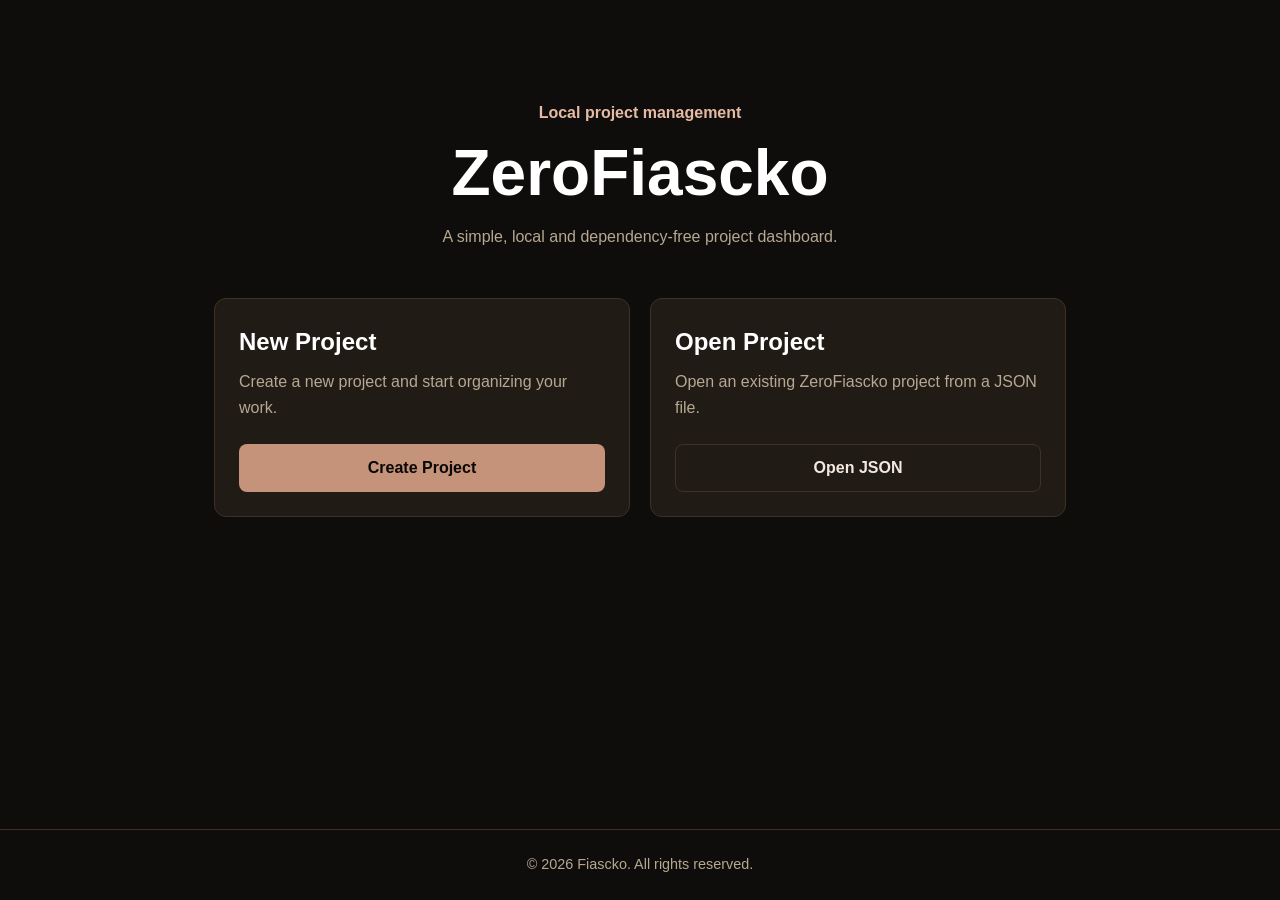
==== dashboard.html @ bf6b55f4 "feat: add filters and search for cards." ====
<!DOCTYPE html>
<html lang="en">
<head>
    <meta charset="UTF-8">
    <title>ZeroFiascko</title>
    <link rel="stylesheet" href="css/style.css">
</head>
<body>
    <main class="dashboard-page">
        <header class="dashboard-header">
            <div>
                <span class="dashboard-tagline">ZeroFiascko</span>
                <h1 id="projectTitle"></h1>
            </div>
            <div class="dashboard-actions">
                <button id="closeButton" class="btn btn-secondary" type="button">Close</button>
                <button id="saveProjectButton" class="btn btn-primary" type="button">Save Project</button>
            </div>
        </header>
        <section id="dashboard" class="dashboard">
            <details class="dashboard-section">
                <summary class="dashboard-section-header">
                    <span>Project Info</span>
                </summary>
                <div class="dashboard-section-content">
                    <div id="projectInfo" class="project-info">
                        <div class="project-info-main">
                            <div class="project-info-item">
                                <span class="project-info-label">Project Name</span>
                                <strong id="projectInfoTitleDisplay" class="project-info-value"></strong>
                            </div>
                            <div class="project-info-item">
                                <span class="project-info-label">Description</span>
                                <p id="projectInfoDescriptionDisplay" class="project-info-description"></p>
                            </div>
                        </div>
                        <div class="project-info-dates">
                            <div class="project-info-date">
                                <span>Created</span>
                                <strong id="projectCreatedAt"></strong>
                            </div>
                            <div class="project-info-date">
                                <span>Last Updated</span>
                                <strong id="projectUpdatedAt"></strong>
                            </div>
                        </div>
                        <div class="project-info-actions">
                            <button id="editProjectInfoButton" class="btn btn-primary" type="button">Edit Project Info</button>
                            <button id="manageTagsButton" class="btn btn-secondary" type="button">Manage Tags</button>
                        </div>
                    </div>
                </div>
            </details>
            <details class="dashboard-section">
                <summary class="dashboard-section-header">
                    <span>Board</span>
                </summary>
                <div class="dashboard-section-content">
                    <div class="card-filters">
                        <div class="card-filters-controls">
                            <input
                                id="boardSearch"
                                type="search"
                                placeholder="Search cards..."
                                aria-label="Search board cards by title"
                            >
                            <select id="boardTypeFilter" aria-label="Filter board by card type">
                                <option value="">All Types</option>
                                <option value="STORY">Story</option>
                                <option value="BUG">Bug</option>
                            </select>
                            <select id="boardTagFilter" aria-label="Filter board by tag">
                                <option value="">All Tags</option>
                            </select>
                            <button id="boardClearFilters" class="btn btn-secondary" type="button">Clear Filters</button>
                        </div>
                        <span id="boardFilterCount" class="card-filters-count" aria-live="polite"></span>
                    </div>
                    <div id="board" class="board"></div>
                </div>
            </details>
            <details class="dashboard-section">
                <summary class="dashboard-section-header">
                    <span>Statistics</span>
                </summary>
                <div class="dashboard-section-content">
                    <div id="statistics" class="statistics"></div>
                </div>
            </details>
            <details class="dashboard-section">
                <summary class="dashboard-section-header">
                    <span>Notes</span>
                </summary>
                <div class="dashboard-section-content">
                    <div id="notes" class="notes">
                        <div class="notes-content">
                            <p id="notesDisplay" class="notes-text"></p>
                        </div>
                        <div class="notes-actions">
                            <button id="editNotesButton" class="btn btn-primary" type="button">Edit Notes</button>
                        </div>
                    </div>
                </div>
            </details>
            <details class="dashboard-section">
                <summary class="dashboard-section-header">
                    <span>Archive</span>
                </summary>
                <div class="dashboard-section-content">
                    <div class="card-filters">
                        <div class="card-filters-controls">
                            <input
                                id="archiveSearch"
                                type="search"
                                placeholder="Search archived cards..."
                                aria-label="Search archived cards by title"
                            >
                            <select id="archiveTypeFilter" aria-label="Filter archive by card type">
                                <option value="">All Types</option>
                                <option value="STORY">Story</option>
                                <option value="BUG">Bug</option>
                            </select>
                            <select id="archiveTagFilter" aria-label="Filter archive by tag">
                                <option value="">All Tags</option>
                            </select>
                            <button id="archiveClearFilters" class="btn btn-secondary" type="button">Clear Filters</button>
                        </div>
                        <span id="archiveFilterCount" class="card-filters-count" aria-live="polite"></span>
                    </div>
                    <div id="archive" class="archive"></div>
                </div>
            </details>
        </section>
    </main>
    <footer class="site-footer">
        <p>
            © <span id="currentYear"></span> Fiascko.
            All rights reserved.
        </p>
    </footer>
    <button id="backToTop" class="back-to-top" type="button" aria-label="Back to top">↑</button>
    <dialog id="projectInfoDialog" class="dialog">
        <form id="projectInfoForm" class="dialog-content">
            <h2>Edit Project Info</h2>
            <label for="projectInfoTitle">Project Name</label>
            <input id="projectInfoTitle" type="text" maxlength="255" required>
            <label for="projectInfoDescription">Description</label>
            <textarea id="projectInfoDescription" maxlength="5000"></textarea>
            <div class="dialog-actions">
                <button id="cancelProjectInfoButton" class="btn btn-secondary" type="button">Cancel</button>
                <button class="btn btn-primary" type="submit">Save</button>
            </div>
        </form>
    </dialog>
    <dialog id="tagsDialog" class="dialog">
        <div class="dialog-content">
            <h2>Manage Tags</h2>
            <form id="tagForm">
                <label for="tagName">Tag Name</label>
                <input id="tagName" type="text" maxlength="50" required>
                <div class="dialog-actions">
                    <button id="cancelTagEditButton" class="btn btn-secondary" type="button" hidden>Cancel Edit</button>
                    <button id="saveTagButton" class="btn btn-primary" type="submit">Add Tag</button>
                </div>
            </form>
            <div id="tagsList" class="tags-list"></div>
            <div class="dialog-actions">
                <button id="closeTagsButton" class="btn btn-secondary" type="button">Close</button>
            </div>
        </div>
    </dialog>
    <dialog id="notesDialog" class="dialog">
        <form id="notesForm" class="dialog-content">
            <h2>Edit Notes</h2>
            <label for="notesTextarea">Notes</label>
            <textarea id="notesTextarea" maxlength="10000"></textarea>
            <div class="dialog-actions">
                <button id="cancelNotesButton" class="btn btn-secondary" type="button">Cancel</button>
                <button class="btn btn-primary" type="submit">Save</button>
            </div>
        </form>
    </dialog>
    <dialog id="cardDialog" class="dialog">
        <form id="cardForm" class="dialog-content">
            <h2 id="cardDialogTitle">New Card</h2>
            <label for="cardTitle">Title</label>
            <input id="cardTitle" type="text" maxlength="255" required>
            <label for="cardType">Type</label>
            <select id="cardType">
                <option value="STORY">Story</option>
                <option value="BUG">Bug</option>
            </select>
            <label for="cardDescription">Description</label>
            <textarea id="cardDescription" rows="6" maxlength="5000"></textarea>
            <div id="cardTagsSection" class="card-tags-section" hidden>
                <label>Tags</label>
                <div id="cardTagsList" class="card-tags-list"></div>
            </div>
            <div class="dialog-actions">
                <button id="deleteCardButton" class="btn btn-danger" type="button" hidden>Delete</button>
                <button id="archiveCardButton" class="btn btn-secondary" type="button" hidden>Archive</button>
                <button id="cancelCardButton" class="btn btn-secondary" type="button">Cancel</button>
                <button class="btn btn-primary" type="submit">Save</button>
            </div>
        </form>
    </dialog>
    <dialog id="alertDialog" class="dialog">
        <div class="dialog-content">
            <h2 id="alertDialogTitle"></h2>
            <p id="alertDialogMessage"></p>
            <div class="dialog-actions">
                <button id="alertDialogOkButton" class="btn btn-primary" type="button">OK</button>
            </div>
        </div>
    </dialog>
    <script src="js/core/constants.js"></script>
    <script src="js/core/validations.js"></script>
    <script src="js/core/utils.js"></script>
    <script src="js/core/project.js"></script>
    <script src="js/features/statistics.js"></script>
    <script src="js/features/project-info.js"></script>
    <script src="js/features/notes.js"></script>
    <script src="js/features/archive.js"></script>
    <script src="js/core/dialogs.js"></script>
    <script src="js/features/tags.js"></script>
    <script src="js/features/filters.js"></script>
    <script src="js/dashboard.js"></script>
</body>
</html>
---- css/style.css ----
:root {
    --color-bg: #0F0D0B;
    --color-bg-soft: #181410;
    --color-bg-card: #211B16;
    --color-border: #3E3026;
    --color-text: #F2E8DF;
    --color-text-muted: #B6A892;
    --color-accent: #C59379;
    --color-accent-hover: #E6BBA4;
    --color-accent-soft: #2F2119;
    --color-black: #0A0704;
    --color-white: #FFFFFF;
    --color-bug-bg: #2A1717;
    --color-bug-border: #7A3E3E;
    --color-bug-hover: #B85C5C;
    --color-bug-shadow: #B85C5C33;
    --color-bug-text-muted: #C98A8A;
    --max-width: 900px;
    --dashboard-min-width: 1400px;
    --border-radius: 12px;
    --transition: 0.2s ease;
}

* {
    box-sizing: border-box;
    margin: 0;
    padding: 0;
}

body {
    min-width: 900px;
    min-height: 100vh;
    display: flex;
    flex-direction: column;
    font-family: Arial, Helvetica, sans-serif;
    background: var(--color-bg);
    color: var(--color-text);
    line-height: 1.6;
}

button,
input {
    font: inherit;
}

.home,
.dashboard-page {
    flex: 1;
}

.home {
    width: 100%;
    max-width: var(--max-width);
    margin: 0 auto;
    padding: 100px 24px;
}

.hero {
    margin-bottom: 48px;
    text-align: center;
}

.hero-tagline {
    display: inline-block;
    margin-bottom: 12px;
    color: var(--color-accent-hover);
    font-weight: 600;
}

.hero h1 {
    margin-bottom: 16px;
    color: var(--color-white);
    font-size: 4rem;
    line-height: 1.1;
}

.hero-description {
    color: var(--color-text-muted);
}

.project-actions {
    display: grid;
    grid-template-columns: repeat(2, minmax(0, 1fr));
    gap: 20px;
}

.action-card {
    display: flex;
    flex-direction: column;
    padding: 24px;
    background: var(--color-bg-card);
    border: 1px solid var(--color-border);
    border-radius: var(--border-radius);
    transition:
        transform var(--transition),
        border-color var(--transition),
        box-shadow var(--transition);
}

.action-card:hover {
    transform: translateY(-4px);
    border-color: var(--color-accent);
    box-shadow: 0 0 24px var(--color-accent-soft);
}

.action-card h2 {
    margin-bottom: 8px;
    color: var(--color-white);
}

.action-card p {
    flex: 1;
    margin-bottom: 24px;
    color: var(--color-text-muted);
}

.btn {
    display: inline-flex;
    align-items: center;
    justify-content: center;
    border: 1px solid transparent;
    border-radius: 8px;
    padding: 10px 16px;
    cursor: pointer;
    font-weight: 700;
    transition:
        background var(--transition),
        border-color var(--transition),
        color var(--transition),
        transform var(--transition);
}

.btn:hover {
    transform: translateY(-1px);
}

.btn-primary {
    background: var(--color-accent);
    color: var(--color-black);
}

.btn-primary:hover {
    background: var(--color-accent-hover);
}

.btn-secondary {
    background: transparent;
    border-color: var(--color-border);
    color: var(--color-text);
}

.btn-secondary:hover {
    background: var(--color-accent-soft);
    border-color: var(--color-accent);
    color: var(--color-white);
}

.error-message {
    margin-top: 24px;
    padding: 12px 16px;
    background: var(--color-bg-card);
    border: 1px solid var(--color-accent);
    border-radius: 8px;
    color: var(--color-accent-hover);
    text-align: center;
}

.dialog {
    width: calc(100% - 32px);
    max-width: 650px;
    margin: auto;
    padding: 0;
    background: var(--color-bg-card);
    border: 1px solid var(--color-border);
    border-radius: var(--border-radius);
    color: var(--color-text);
}

.dialog::backdrop {
    background: rgba(0, 0, 0, 0.7);
}

.dialog-content {
    display: flex;
    flex-direction: column;
    gap: 16px;
    padding: 24px;
}

.dialog-content h2 {
    color: var(--color-white);
}

.dialog-content label {
    color: var(--color-text-muted);
    font-weight: 600;
}

.dialog-content input,
.dialog-content select {
    width: 100%;
    padding: 10px 12px;
    background: var(--color-bg-soft);
    border: 1px solid var(--color-border);
    border-radius: 8px;
    color: var(--color-text);
    font: inherit;
}

.dialog-content input:focus,
.dialog-content select:focus {
    outline: none;
    border-color: var(--color-accent);
    box-shadow: 0 0 0 2px var(--color-accent-soft);
}

.dialog-actions {
    display: flex;
    justify-content: flex-end;
    gap: 12px;
    margin-top: 8px;
}

.dashboard-page {
    width: 100%;
    min-width: var(--dashboard-min-width);
    flex: 1;
    padding: 32px;
}

.dashboard-header {
    display: flex;
    align-items: center;
    justify-content: space-between;
    gap: 32px;
    margin-bottom: 32px;
}

.dashboard-tagline {
    display: block;
    margin-bottom: 4px;
    color: var(--color-accent-hover);
    font-weight: 600;
}

.dashboard-header h1 {
    color: var(--color-white);
    font-size: 2rem;
    line-height: 1.2;
}

.dashboard-actions {
    display: flex;
    align-items: center;
    gap: 12px;
}

.dashboard {
    display: flex;
    flex-direction: column;
    gap: 20px;
}

.dashboard-section {
    background: var(--color-bg-card);
    border: 1px solid var(--color-border);
    border-radius: var(--border-radius);
    overflow: hidden;
}

.dashboard-section[open] {
    border-color: var(--color-accent);
}

.dashboard-section-header {
    padding: 18px 20px;
    color: var(--color-white);
    cursor: pointer;
    font-size: 1.1rem;
    font-weight: 700;
    user-select: none;
}

.dashboard-section-header:hover {
    background: var(--color-accent-soft);
}

.dashboard-section-content {
    padding: 20px;
    border-top: 1px solid var(--color-border);
}

.board {
    display: grid;
    grid-template-columns: repeat(5, minmax(240px, 1fr));
    gap: 16px;
    align-items: stretch;
}

.board-lane {
    display: flex;
    flex-direction: column;
    min-height: calc(100vh - 260px);
    padding: 16px;
    background: var(--color-bg-soft);
    border: 1px solid var(--color-border);
    border-radius: var(--border-radius);
}

.lane-header {
    display: flex;
    align-items: center;
    justify-content: space-between;
    margin-bottom: 16px;
    padding-bottom: 12px;
    border-bottom: 1px solid var(--color-border);
}

.lane-header h2 {
    color: var(--color-white);
    font-size: 1rem;
}

.lane-count {
    display: inline-flex;
    align-items: center;
    justify-content: center;
    min-width: 26px;
    height: 26px;
    padding: 0 8px;
    background: var(--color-accent-soft);
    border-radius: 999px;
    color: var(--color-accent-hover);
    font-size: 0.8rem;
    font-weight: 700;
}

.card-list {
    display: flex;
    flex-direction: column;
    gap: 12px;
}

.board-card {
    padding: 16px;
    background: var(--color-bg-card);
    border: 1px solid var(--color-border);
    border-radius: 8px;

    transition:
        transform var(--transition),
        border-color var(--transition),
        box-shadow var(--transition);
}

.board-card:hover {
    transform: translateY(-2px);
    border-color: var(--color-accent);
    box-shadow: 0 0 16px var(--color-accent-soft);
}

.board-card h3 {
    margin-bottom: 6px;
    color: var(--color-white);
    font-size: 0.95rem;
}

.board-card p {
    color: var(--color-text-muted);
    font-size: 0.85rem;
    line-height: 1.5;
}

.card-actions {
    display: grid;
    grid-template-columns: 1fr 1fr;
    gap: 8px;
    margin-top: 12px;
}

.card-move-back {
    grid-column: 1;
    justify-self: start;
}

.card-move-next {
    grid-column: 2;
    justify-self: end;
}

.card-move-button {
    width: 36px;
    height: 32px;
    display: inline-flex;
    align-items: center;
    justify-content: center;
    background: transparent;
    border: 1px solid var(--color-border);
    border-radius: 6px;
    color: var(--color-text-muted);
    cursor: pointer;
    font-size: 1rem;
    font-weight: 700;
    transition:
        background var(--transition),
        border-color var(--transition),
        color var(--transition);
}

.card-move-button:hover {
    background: var(--color-accent-soft);
    border-color: var(--color-accent);
    color: var(--color-accent-hover);
}

.btn:disabled {
    opacity: 0.35;
    cursor: not-allowed;
    transform: none;
}

.btn:disabled:hover {
    transform: none;
}

.dialog-content textarea {
    width: 100%;
    min-height: 250px;
    padding: 10px 12px;
    background: var(--color-bg-soft);
    border: 1px solid var(--color-border);
    border-radius: 8px;
    color: var(--color-text);
    font: inherit;
    resize: none;
    scrollbar-width: thin;
    scrollbar-color: var(--color-accent) var(--color-bg-soft);
}

.dialog-content textarea:focus {
    outline: none;
    border-color: var(--color-accent);
    box-shadow:
        0 0 0 2px var(--color-accent-soft);
}

.dialog-content textarea::-webkit-scrollbar {
    width: 10px;
}

.dialog-content textarea::-webkit-scrollbar-track {
    background: var(--color-bg-soft);
    border-radius: 8px;
}

.dialog-content textarea::-webkit-scrollbar-thumb {
    background: var(--color-accent);
    border-radius: 8px;
    border: 2px solid var(--color-bg-soft);
}

.dialog-content textarea::-webkit-scrollbar-thumb:hover {
    background: var(--color-accent-hover);
}

.add-card-button {
    width: 100%;
    margin-top: 12px;
    padding: 8px;
    background: transparent;
    border: 1px dashed var(--color-border);
    border-radius: 8px;
    color: var(--color-text-muted);
    cursor: pointer;
    font-size: 1.2rem;
    font-weight: 700;
    transition:
        background var(--transition),
        border-color var(--transition),
        color var(--transition);
}

.add-card-button:hover {
    background: var(--color-accent-soft);
    border-color: var(--color-accent);
    color: var(--color-accent-hover);
}

.board-card {
    min-width: 0;
}

.board-card h3 {
    margin: 0;
    color: var(--color-white);
    font-size: 0.95rem;
    line-height: 1.4;
    cursor: pointer;
    white-space: normal;
    overflow-wrap: anywhere;
    word-break: break-word;
}

.board-card h3:hover {
    color: var(--color-accent-hover);
}

.btn-danger {
    margin-right: auto;
    background: transparent;
    border-color: var(--color-border);
    color: var(--color-text-muted);
}

.btn-danger:hover {
    border-color: var(--color-accent);
    color: var(--color-white);
}

[hidden] {
    display: none !important;
}

.statistics {
    display: flex;
    flex-direction: column;
    gap: 24px;
}

.statistics-summary {
    display: grid;
    grid-template-columns: repeat(7, minmax(0, 1fr));
    gap: 16px;
}

.statistic-card {
    display: flex;
    flex-direction: column;
    gap: 4px;
    padding: 20px;
    background: var(--color-bg-soft);
    border: 1px solid var(--color-border);
    border-radius: var(--border-radius);
}

.statistic-value {
    color: var(--color-accent-hover);
    font-size: 2rem;
    line-height: 1.1;
}

.statistic-label {
    color: var(--color-text-muted);
    font-size: 0.9rem;
    font-weight: 600;
}

.statistics-progress {
    padding: 20px;
    background: var(--color-bg-soft);
    border: 1px solid var(--color-border);
    border-radius: var(--border-radius);
}

.statistics-progress-header {
    display: flex;
    align-items: center;
    justify-content: space-between;
    margin-bottom: 12px;
}

.statistics-progress-header span {
    color: var(--color-white);
    font-weight: 700;
}

.statistics-progress-header strong {
    color: var(--color-accent-hover);
}

.progress-bar {
    width: 100%;
    height: 14px;
    overflow: hidden;
    background: var(--color-bg-card);
    border: 1px solid var(--color-border);
    border-radius: 999px;
}

.progress-bar-fill {
    height: 100%;
    background: var(--color-accent);
    border-radius: 999px;
    transition: width var(--transition);
}

.statistics-lanes {
    padding: 20px;
    background: var(--color-bg-soft);
    border: 1px solid var(--color-border);
    border-radius: var(--border-radius);
}

.statistics-lanes h3 {
    margin-bottom: 16px;
    color: var(--color-white);
    font-size: 1rem;
}

.statistics-lane-list {
    display: grid;
    grid-template-columns: repeat(5, minmax(0, 1fr));
    gap: 12px;
}

.statistics-lane {
    display: flex;
    align-items: center;
    justify-content: space-between;
    padding: 14px 16px;
    background: var(--color-bg-card);
    border: 1px solid var(--color-border);
    border-radius: 8px;
}

.statistics-lane span {
    color: var(--color-text-muted);
    font-size: 0.9rem;
}

.statistics-lane strong {
    color: var(--color-accent-hover);
    font-size: 1rem;
}

.site-footer {
    flex-shrink: 0;
    padding: 24px 16px;
    border-top: 1px solid var(--color-border);
    background: var(--color-bg);
    color: var(--color-text-muted);
    text-align: center;
}

.site-footer p {
    margin: 0;
    font-size: 0.9rem;
    line-height: 1.5;
}

.back-to-top {
    position: fixed;
    right: 16px;
    bottom: 16px;
    z-index: 90;
    width: 44px;
    height: 44px;
    display: inline-flex;
    align-items: center;
    justify-content: center;
    border: 1px solid var(--color-border);
    border-radius: 50%;
    background: var(--color-bg-card);
    color: var(--color-text);
    cursor: pointer;
    font-size: 1.2rem;
    font-weight: 700;
    opacity: 0;
    pointer-events: none;
    transform: translateY(8px);
    transition:
        opacity var(--transition),
        transform var(--transition),
        border-color var(--transition),
        background var(--transition),
        color var(--transition);
}

.back-to-top.visible {
    opacity: 1;
    pointer-events: auto;
    transform: translateY(0);
}

.back-to-top:hover {
    border-color: var(--color-accent);
    background: var(--color-accent-soft);
    color: var(--color-white);
}

.back-to-top:focus-visible {
    outline: 2px solid var(--color-accent);
    outline-offset: 3px;
}

.project-info {
    display: flex;
    flex-direction: column;
    gap: 20px;
}

.project-info-main {
    display: grid;
    grid-template-columns: 1fr 2fr;
    gap: 16px;
}

.project-info-item {
    padding: 20px;
    background: var(--color-bg-soft);
    border: 1px solid var(--color-border);
    border-radius: var(--border-radius);
}

.project-info-label {
    display: block;
    margin-bottom: 8px;
    color: var(--color-text-muted);
    font-size: 0.85rem;
    font-weight: 600;
}

.project-info-value {
    display: block;
    color: var(--color-white);
    font-size: 1.2rem;
    overflow-wrap: anywhere;
}

.project-info-description {
    color: var(--color-text);
    white-space: pre-wrap;
    overflow-wrap: anywhere;
    line-height: 1.6;
}

.project-info-dates {
    display: grid;
    grid-template-columns: repeat(2, 1fr);
    gap: 16px;
}

.project-info-date {
    display: flex;
    flex-direction: column;
    gap: 4px;
    padding: 16px 20px;
    background: var(--color-bg-soft);
    border: 1px solid var(--color-border);
    border-radius: var(--border-radius);
}

.project-info-date span {
    color: var(--color-text-muted);
    font-size: 0.85rem;
    font-weight: 600;
}

.project-info-date strong {
    color: var(--color-accent-hover);
    font-size: 0.95rem;
}

.project-info-actions {
    display: flex;
    justify-content: flex-end;
}

.notes {
    display: flex;
    flex-direction: column;
    gap: 20px;
}

.notes-content {
    min-height: 140px;
    padding: 20px;
    background: var(--color-bg-soft);
    border: 1px solid var(--color-border);
    border-radius: var(--border-radius);
}

.notes-text {
    margin: 0;
    color: var(--color-text);
    line-height: 1.7;
    white-space: pre-wrap;
    overflow-wrap: anywhere;
}

.notes-text:empty::before {
    content: "No notes yet.";
    color: var(--color-text-muted);
}

.notes-actions {
    display: flex;
    justify-content: flex-end;
}

.archive {
    width: 100%;
}

.archive-grid {
    display: grid;
    grid-template-columns:
        repeat(4, minmax(220px, 1fr));
    gap: 16px;
}

.archive-card {
    display: flex;
    flex-direction: column;
    gap: 12px;
    min-width: 0;
    padding: 16px;
    background: var(--color-bg-soft);
    border: 1px solid var(--color-border);
    border-radius: var(--border-radius);
    transition:
        transform var(--transition),
        border-color var(--transition),
        box-shadow var(--transition);
}

.archive-card:hover {
    transform: translateY(-2px);
    border-color: var(--color-accent);
    box-shadow:
        0 0 16px var(--color-accent-soft);
}

.archive-card h3 {
    color: var(--color-white);
    font-size: 0.95rem;
    line-height: 1.4;
    overflow-wrap: anywhere;
}

.archive-card-lane {
    color: var(--color-text-muted);
    font-size: 0.85rem;
}

.archive-card-actions {
    display: flex;
    align-items: center;
    gap: 8px;
    margin-top: auto;
}

.archive-card-actions .btn-danger {
    margin-right: auto;
}

.archive-empty {
    padding: 20px;
    background: var(--color-bg-soft);
    border: 1px solid var(--color-border);
    border-radius: var(--border-radius);
    color: var(--color-text-muted);
    text-align: center;
}

.board-card-bug {
    background: var(--color-bug-bg);
    border-color: var(--color-bug-border);
}

.board-card-bug:hover {
    background: var(--color-bug-bg);
    border-color: var(--color-bug-hover);
    box-shadow: 0 0 16px var(--color-bug-shadow);
}

.board-card-bug h3 {
    color: var(--color-white);
}

.board-card-bug h3:hover {
    color: var(--color-bug-hover);
}

.board-card-bug .card-move-button {
    border-color: var(--color-bug-border);
    color: var(--color-bug-text-muted);
}

.board-card-bug .card-move-button:hover {
    background: var(--color-bug-bg);
    border-color: var(--color-bug-hover);
    color: var(--color-bug-hover);
}

.dialog-bug {
    border-color: var(--color-bug-border);
}

.dialog-bug .dialog-content {
    background: var(--color-bug-bg);
}

.dialog-bug .dialog-content h2 {
    color: var(--color-white);
}

.dialog-bug .dialog-content label {
    color: var(--color-bug-hover);
}

.dialog-bug input,
.dialog-bug select,
.dialog-bug textarea {
    border-color: var(--color-bug-border);
}

.dialog-bug input:focus,
.dialog-bug select:focus,
.dialog-bug textarea:focus {
    border-color: var(--color-bug-hover);
    box-shadow: 0 0 0 2px var(--color-bug-shadow);
}

.dialog-bug .btn-primary {
    background: var(--color-bug-hover);
    color: var(--color-black);
}

.dialog-bug .btn-primary:hover {
    background: var(--color-bug-text-muted);
    color: var(--color-black);
}

.dialog-bug .btn-secondary {
    border-color: var(--color-bug-border);
}

.dialog-bug .btn-secondary:hover {
    background: var(--color-bug-bg);
    border-color: var(--color-bug-hover);
    color: var(--color-white);
}

.dialog-bug .btn-danger {
    border-color: var(--color-bug-border);
    color: var(--color-bug-text-muted);
}

.dialog-bug .btn-danger:hover {
    background: var(--color-bug-bg);
    border-color: var(--color-bug-hover);
    color: var(--color-white);
}

.archive-card-bug {
    background: var(--color-bug-bg);
    border-color: var(--color-bug-border);
}

.archive-card-bug:hover {
    background: var(--color-bug-bg);
    border-color: var(--color-bug-hover);
    box-shadow: 0 0 16px var(--color-bug-shadow);
}

.archive-card-bug h3 {
    color: var(--color-white);
}

.archive-card-bug .archive-card-lane {
    color: var(--color-bug-text-muted);
}

.archive-card-bug .btn-secondary {
    background: var(--color-bug-bg);
    border-color: var(--color-bug-border);
    color: var(--color-white);
}

.archive-card-bug .btn-secondary:hover {
    background: var(--color-bug-hover);
    border-color: var(--color-bug-text-muted);
    color: var(--color-white);
}

.archive-card-bug .btn-danger {
    border-color: var(--color-bug-border);
    color: var(--color-bug-text-muted);
}

.archive-card-bug .btn-danger:hover {
    background: var(--color-bug-bg);
    border-color: var(--color-bug-hover);
    color: var(--color-white);
}

.project-info-actions {
    gap: 12px;
}

.tags-list {
    display: flex;
    flex-direction: column;
    gap: 10px;
    max-height: 350px;
    overflow-y: auto;
}

.tag-item {
    display: flex;
    align-items: center;
    justify-content: space-between;
    gap: 16px;
    padding: 12px 16px;
    background: var(--color-bg-soft);
    border: 1px solid var(--color-border);
    border-radius: 8px;
}

.tag-name {
    min-width: 0;
    color: var(--color-text);
    font-weight: 600;
    overflow-wrap: anywhere;
}

.tag-actions {
    display: flex;
    flex-shrink: 0;
    gap: 8px;
}

#tagForm {
    display: flex;
    flex-direction: column;
    gap: 12px;
}

#tagForm .dialog-actions {
    margin-top: 0;
}

.card-tags-section {
    display: flex;
    flex-direction: column;
    gap: 12px;
}

.card-tags-list {
    display: grid;
    grid-template-columns: repeat(2, minmax(0, 1fr));
    gap: 10px;
}

.dialog-content .card-tag-option {
    display: flex;
    align-items: center;
    gap: 10px;
    min-width: 0;
    padding: 10px 12px;
    background: var(--color-bg-soft);
    border: 1px solid var(--color-border);
    border-radius: 8px;
    color: var(--color-text);
    cursor: pointer;
    font-weight: 400;
    transition:
        border-color var(--transition),
        background var(--transition);
}

.dialog-content .card-tag-option:hover {
    background: var(--color-accent-soft);
    border-color: var(--color-accent);
}

.dialog-content .card-tag-option input[type="checkbox"] {
    appearance: none;
    width: 16px;
    height: 16px;
    flex-shrink: 0;
    margin: 0;
    padding: 0;
    background: var(--color-accent-soft);
    border: 1px solid var(--color-accent);
    border-radius: 4px;
    cursor: pointer;
}

.dialog-content .card-tag-option input[type="checkbox"]:checked {
    background: var(--color-accent);
    border-color: var(--color-accent);
}

.dialog-content .card-tag-option input[type="checkbox"]:checked::after {
    content: "✓";
    display: block;
    color: var(--color-black);
    font-size: 12px;
    font-weight: bold;
    line-height: 14px;
    text-align: center;
}

.dialog-bug .dialog-content .card-tag-option input[type="checkbox"] {
    background: var(--color-bug-bg);
    border-color: var(--color-bug-border);
}

.dialog-bug .dialog-content .card-tag-option input[type="checkbox"]:checked {
    background: var(--color-bug-hover);
    border-color: var(--color-bug-hover);
}

.card-tag-option span {
    min-width: 0;
    overflow-wrap: anywhere;
}

.card-tags {
    display: flex;
    flex-wrap: wrap;
    gap: 6px;
    min-width: 0;
}

.card-tag {
    display: inline-flex;
    align-items: center;
    max-width: 100%;
    padding: 3px 8px;
    background: var(--color-accent-soft);
    border: 1px solid var(--color-border);
    border-radius: 6px;
    color: var(--color-accent-hover);
    font-size: 0.75rem;
    font-weight: 600;
    line-height: 1.4;
    overflow-wrap: anywhere;
}

.board-card .card-tags {
    margin-top: 10px;
}

.archive-card .card-tags {
    margin-top: -4px;
}

#alertDialogMessage {
    color: var(--color-text-muted);
    line-height: 1.6;
    white-space: pre-wrap;
    overflow-wrap: anywhere;
}

.board-card-bug .card-tag,
.archive-card-bug .card-tag {
    background: var(--color-bug-bg);
    border-color: var(--color-bug-border);
    color: var(--color-bug-hover);
}

.dialog-content .card-tag-option span {
    color: var(--color-white);
}

.dialog-bug .dialog-content .card-tag-option {
    border-color: var(--color-bug-border);
}

.dialog-bug .dialog-content .card-tag-option:hover {
    background: var(--color-bug-bg);
    border-color: var(--color-bug-hover);
}

.dialog-content .card-tag-option input[type="checkbox"]:focus-visible {
    outline: 2px solid var(--color-accent-hover);
    outline-offset: 3px;
    box-shadow: none;
}

.dialog-bug .dialog-content .card-tag-option input[type="checkbox"]:focus-visible {
    outline-color: var(--color-bug-hover);
    box-shadow: none;
}

.card-filters {
    display: flex;
    flex-direction: column;
    gap: 12px;
    margin-bottom: 24px;
}

.card-filters-controls {
    display: flex;
    align-items: center;
    flex-wrap: wrap;
    gap: 12px;
}

.card-filters-controls input,
.card-filters-controls select {
    height: 42px;
    padding: 0 14px;
    background: var(--color-bg-soft);
    border: 1px solid var(--color-border);
    border-radius: 8px;
    color: var(--color-text);
    font-family: inherit;
    font-size: 0.9rem;
    outline: none;
    transition: border-color var(--transition);
}

.card-filters-controls input {
    flex: 1;
    min-width: 220px;
}

.card-filters-controls select {
    min-width: 150px;
    cursor: pointer;
}

.card-filters-controls input::placeholder {
    color: var(--color-text-muted);
}

.card-filters-controls input:hover,
.card-filters-controls select:hover {
    border-color: var(--color-accent);
}

.card-filters-controls input:focus,
.card-filters-controls select:focus {
    border-color: var(--color-accent-hover);
}

.card-filters-controls select option {
    background: var(--color-bg-soft);
    color: var(--color-text);
}

.card-filters-controls .btn {
    min-height: 42px;
    white-space: nowrap;
}

.card-filters-count {
    color: var(--color-text-muted);
    font-size: 0.85rem;
}
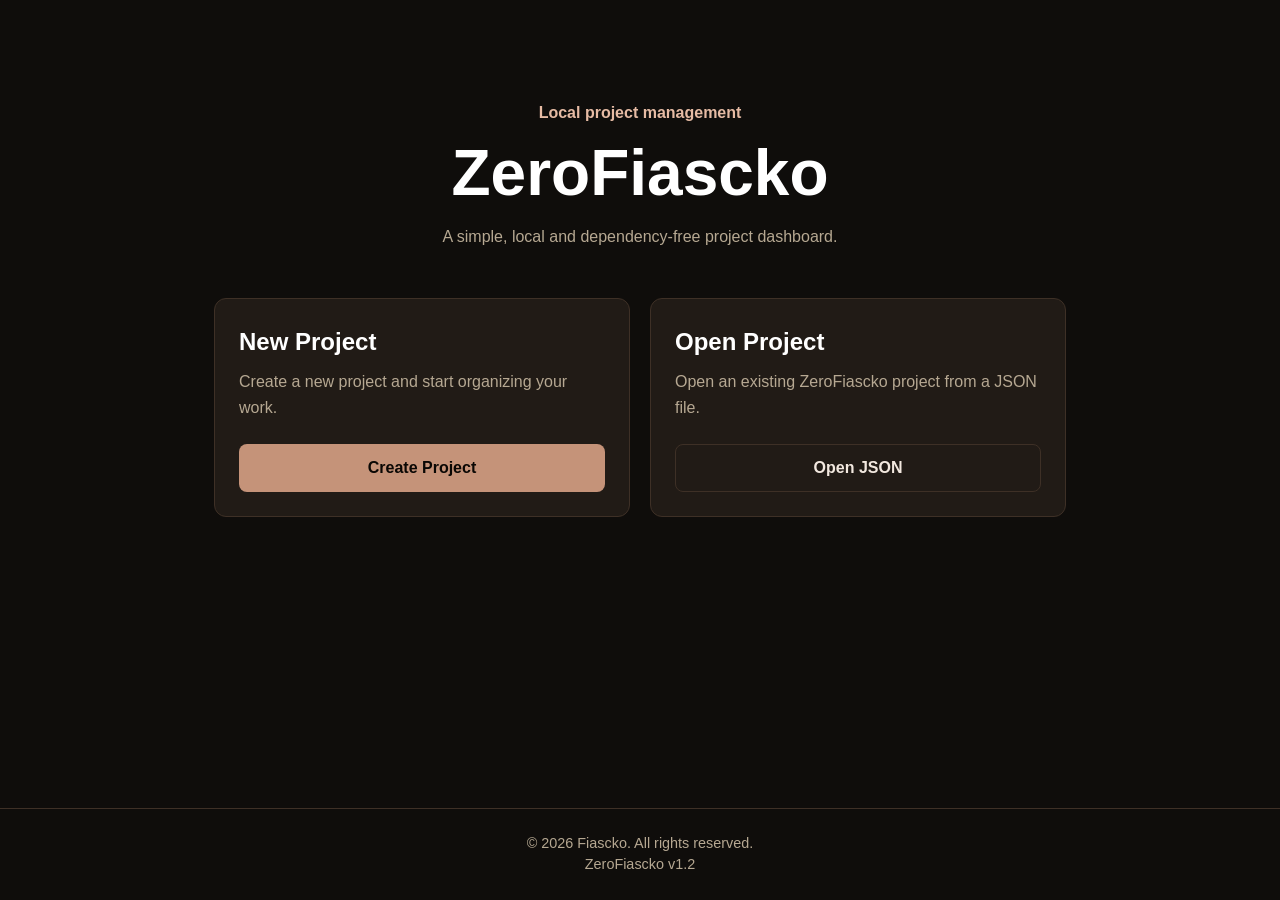
==== commit 4ebbaa37: "feat: add current version in footer." ====
--- a/dashboard.html
+++ b/dashboard.html
@@ -1,8 +1,16 @@
+<!-- Copyright (c) Fiascko. All rights reserved. | Project: ZeroFiascko | File: dashboard.html -->
 <!DOCTYPE html>
 <html lang="en">
 <head>
     <meta charset="UTF-8">
+    <meta name="viewport" content="width=device-width, initial-scale=1.0"/>
+    <meta name="robots" content="noindex"/>
+    <meta
+        name="description"
+        content="Manage your ZeroFiascko projects locally with Kanban boards, cards, tags, filters, notes and statistics."
+    />
     <title>ZeroFiascko</title>
+    <link rel="icon" type="image/png" href="assets/favicon.png"/>
     <link rel="stylesheet" href="css/style.css">
 </head>
 <body>
@@ -62,12 +70,18 @@
                                 id="boardSearch"
                                 type="search"
                                 placeholder="Search cards..."
-                                aria-label="Search board cards by title"
+                                aria-label="Search board cards by title or number"
                             >
                             <select id="boardTypeFilter" aria-label="Filter board by card type">
                                 <option value="">All Types</option>
                                 <option value="STORY">Story</option>
                                 <option value="BUG">Bug</option>
+                            </select>
+                            <select id="boardPriorityFilter" aria-label="Filter board by priority">
+                                <option value="">All Priorities</option>
+                                <option value="1">Low</option>
+                                <option value="2">Medium</option>
+                                <option value="3">High</option>
                             </select>
                             <select id="boardTagFilter" aria-label="Filter board by tag">
                                 <option value="">All Tags</option>
@@ -113,12 +127,18 @@
                                 id="archiveSearch"
                                 type="search"
                                 placeholder="Search archived cards..."
-                                aria-label="Search archived cards by title"
+                                aria-label="Search archived cards by title or number"
                             >
                             <select id="archiveTypeFilter" aria-label="Filter archive by card type">
                                 <option value="">All Types</option>
                                 <option value="STORY">Story</option>
                                 <option value="BUG">Bug</option>
+                            </select>
+                            <select id="archivePriorityFilter" aria-label="Filter archive by priority">
+                                <option value="">All Priorities</option>
+                                <option value="1">Low</option>
+                                <option value="2">Medium</option>
+                                <option value="3">High</option>
                             </select>
                             <select id="archiveTagFilter" aria-label="Filter archive by tag">
                                 <option value="">All Tags</option>
@@ -136,6 +156,9 @@
         <p>
             © <span id="currentYear"></span> Fiascko.
             All rights reserved.
+        </p>
+        <p>
+            ZeroFiascko v<span id="currentVersion"></span>
         </p>
     </footer>
     <button id="backToTop" class="back-to-top" type="button" aria-label="Back to top">↑</button>
@@ -182,14 +205,34 @@
     </dialog>
     <dialog id="cardDialog" class="dialog">
         <form id="cardForm" class="dialog-content">
-            <h2 id="cardDialogTitle">New Card</h2>
-            <label for="cardTitle">Title</label>
+            <div class="card-title-header">
+                <span id="cardPriorityIndicator" class="card-priority card-priority-2" aria-label="Medium priority"></span>
+                <span id="cardNumber" hidden></span>
+                <label for="cardTitle">Title</label>
+            </div>
             <input id="cardTitle" type="text" maxlength="255" required>
             <label for="cardType">Type</label>
             <select id="cardType">
                 <option value="STORY">Story</option>
                 <option value="BUG">Bug</option>
             </select>
+            <fieldset id="cardPriority" class="card-priority-fieldset">
+                <legend>Priority</legend>
+                <div class="card-priority-options">
+                    <label class="card-priority-option card-priority-option-low">
+                        <input type="radio" name="cardPriority" value="1">
+                        <span>Low</span>
+                    </label>
+                    <label class="card-priority-option card-priority-option-medium">
+                        <input type="radio" name="cardPriority" value="2" checked>
+                        <span>Medium</span>
+                    </label>
+                    <label class="card-priority-option card-priority-option-high">
+                        <input type="radio" name="cardPriority" value="3">
+                        <span>High</span>
+                    </label>
+                </div>
+            </fieldset>
             <label for="cardDescription">Description</label>
             <textarea id="cardDescription" rows="6" maxlength="5000"></textarea>
             <div id="cardTagsSection" class="card-tags-section" hidden>
--- a/css/style.css
+++ b/css/style.css
@@ -1,3 +1,5 @@
+/* Copyright (c) Fiascko. All rights reserved. | Project: ZeroFiascko | File: style.css */
+
 :root {
     --color-bg: #0F0D0B;
     --color-bg-soft: #181410;
@@ -19,6 +21,9 @@
     --dashboard-min-width: 1400px;
     --border-radius: 12px;
     --transition: 0.2s ease;
+    --color-priority-low: #8DAF9C;
+    --color-priority-medium: #C59379;
+    --color-priority-high: #B85C5C;
 }
 
 * {
@@ -191,9 +196,16 @@
     color: var(--color-white);
 }
 
-.dialog-content label {
+.dialog-content label,
+.card-title-header span {
     color: var(--color-text-muted);
     font-weight: 600;
+}
+
+.card-title-header {
+    display: flex;
+    align-items: center;
+    gap: 8px;
 }
 
 .dialog-content input,
@@ -435,6 +447,10 @@
     resize: none;
     scrollbar-width: thin;
     scrollbar-color: var(--color-accent) var(--color-bg-soft);
+}
+
+#cardDescription {
+    min-height: 200px;
 }
 
 .dialog-content textarea:focus {
@@ -905,7 +921,8 @@
     color: var(--color-white);
 }
 
-.dialog-bug .dialog-content label {
+.dialog-bug .dialog-content label,
+.dialog-bug .card-title-header span {
     color: var(--color-bug-hover);
 }
 
@@ -1252,3 +1269,175 @@
     color: var(--color-text-muted);
     font-size: 0.85rem;
 }
+
+.board-card h3,
+.archive-card h3 {
+    display: flex;
+    align-items: flex-start;
+    gap: 8px;
+}
+
+.board-card h3 > span:last-child,
+.archive-card h3 > span:last-child {
+    min-width: 0;
+}
+
+.card-priority {
+    position: relative;
+    display: inline-block;
+    width: 10px;
+    height: 10px;
+    flex-shrink: 0;
+    margin-top: 0.35em;
+    border-radius: 50%;
+}
+
+.card-priority::after {
+    content: attr(data-priority);
+    position: absolute;
+    z-index: 10;
+    bottom: calc(100% + 10px);
+    left: 50%;
+    padding: 6px 10px;
+    background: var(--color-bg-soft);
+    border: 1px solid var(--color-border);
+    border-radius: 6px;
+    color: var(--color-text);
+    font-size: 0.75rem;
+    font-weight: 400;
+    line-height: 1.4;
+    white-space: nowrap;
+    opacity: 0;
+    visibility: hidden;
+    pointer-events: none;
+    transform: translateX(-50%);
+}
+
+.card-priority:hover::after {
+    opacity: 1;
+    visibility: visible;
+}
+
+.card-title-header .card-priority {
+    margin-top: 0;
+}
+
+.card-priority-1 {
+    background: var(--color-priority-low);
+}
+
+.card-priority-2 {
+    background: var(--color-priority-medium);
+}
+
+.card-priority-3 {
+    background: var(--color-priority-high);
+}
+
+.card-priority-fieldset {
+    min-width: 0;
+    border: 0;
+}
+
+.card-priority-fieldset legend {
+    margin-bottom: 12px;
+    color: var(--color-text-muted);
+    font-weight: 600;
+}
+
+.card-priority-options {
+    display: grid;
+    grid-template-columns: repeat(3, minmax(0, 1fr));
+    gap: 10px;
+}
+
+.dialog-content .card-priority-option {
+    display: flex;
+    align-items: center;
+    justify-content: center;
+    gap: 10px;
+    min-width: 0;
+    padding: 12px;
+    background: var(--color-bg-soft);
+    border: 1px solid var(--color-border);
+    border-radius: 8px;
+    color: var(--color-text);
+    cursor: pointer;
+    font-weight: 400;
+}
+
+.dialog-content .card-priority-option input {
+    appearance: none;
+    width: 16px;
+    height: 16px;
+    flex-shrink: 0;
+    margin: 0;
+    padding: 0;
+    border: 2px solid var(--priority-color);
+    border-radius: 50%;
+    background: transparent;
+    cursor: pointer;
+}
+
+.card-priority-option input:checked {
+    background: var(--priority-color);
+    box-shadow: inset 0 0 0 3px var(--color-bg-soft);
+}
+
+.dialog-content .card-priority-option:has(input:checked) {
+    border-color: var(--priority-color);
+}
+
+.dialog-content .card-priority-option:has(input:focus-visible) {
+    outline: 2px solid var(--priority-color);
+    outline-offset: 3px;
+}
+
+.card-priority-option-low {
+    --priority-color: var(--color-priority-low);
+}
+
+.card-priority-option-medium {
+    --priority-color: var(--color-priority-medium);
+}
+
+.card-priority-option-high {
+    --priority-color: var(--color-priority-high);
+}
+
+.dialog-bug .dialog-content .card-priority-option {
+    border-color: var(--color-bug-border);
+}
+
+.dialog-bug .dialog-content .card-priority-option:has(input:checked) {
+    border-color: var(--priority-color);
+}
+
+.statistics-priorities {
+    display: flex;
+    flex-direction: column;
+    gap: 16px;
+}
+
+.statistics-priorities h3 {
+    color: var(--color-white);
+    font-size: 1rem;
+}
+
+.statistics-priority-list {
+    display: grid;
+    grid-template-columns: repeat(3, minmax(0, 1fr));
+    gap: 16px;
+}
+
+.statistic-priority-1 .statistic-value {
+    color: var(--color-priority-low);
+}
+
+.statistic-priority-2 .statistic-value {
+    color: var(--color-priority-medium);
+}
+
+.statistic-priority-3 .statistic-value {
+    color: var(--color-priority-high);
+}
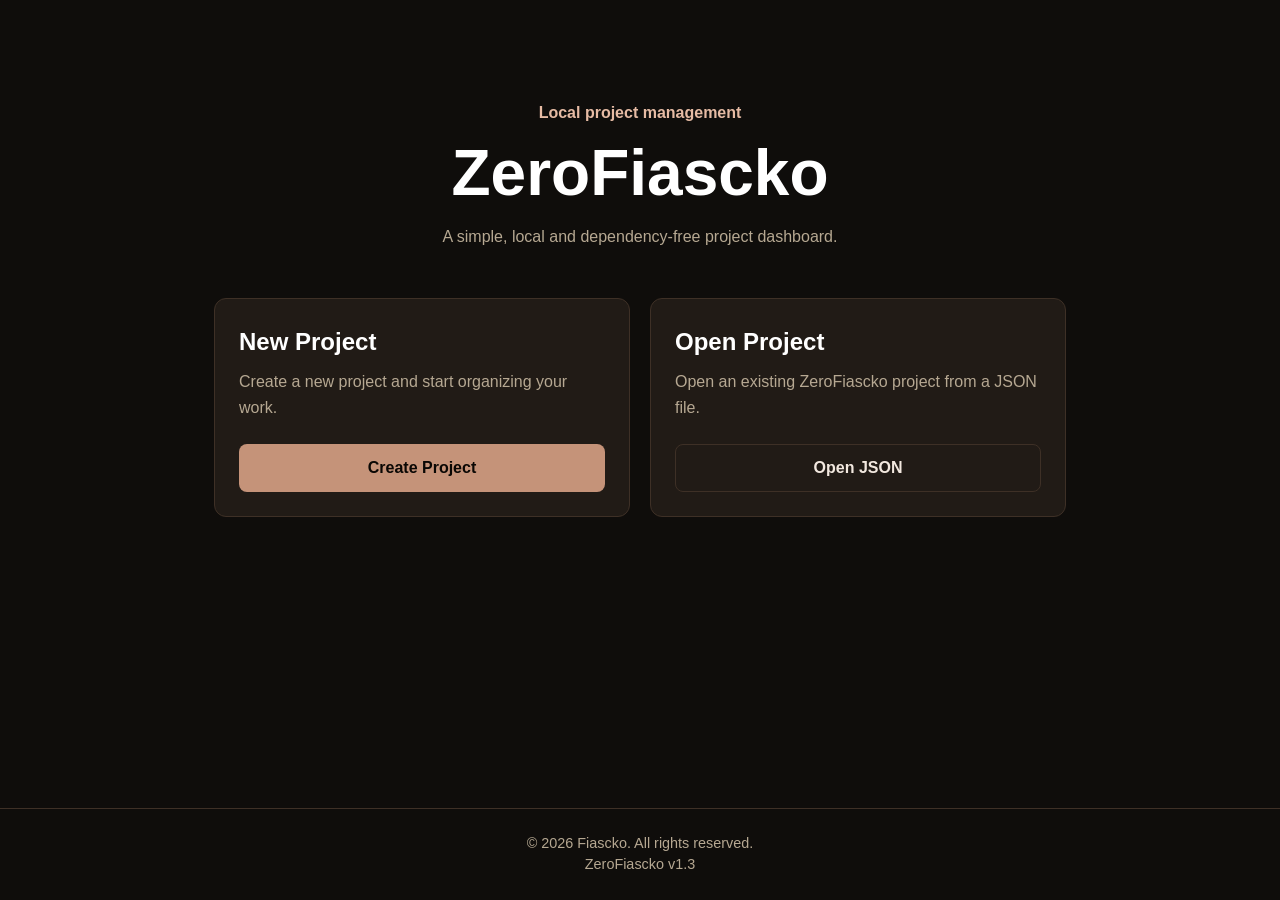
==== commit b5e4149e: "feat: add card risk levels and improve priority tracking." ====
--- a/dashboard.html
+++ b/dashboard.html
@@ -83,6 +83,12 @@
                                 <option value="2">Medium</option>
                                 <option value="3">High</option>
                             </select>
+                            <select id="boardRiskFilter" aria-label="Filter board by risk">
+                                <option value="">All Risks</option>
+                                <option value="1">Low</option>
+                                <option value="2">Medium</option>
+                                <option value="3">High</option>
+                            </select>
                             <select id="boardTagFilter" aria-label="Filter board by tag">
                                 <option value="">All Tags</option>
                             </select>
@@ -136,6 +142,12 @@
                             </select>
                             <select id="archivePriorityFilter" aria-label="Filter archive by priority">
                                 <option value="">All Priorities</option>
+                                <option value="1">Low</option>
+                                <option value="2">Medium</option>
+                                <option value="3">High</option>
+                            </select>
+                            <select id="archiveRiskFilter" aria-label="Filter archive by risk">
+                                <option value="">All Risks</option>
                                 <option value="1">Low</option>
                                 <option value="2">Medium</option>
                                 <option value="3">High</option>
@@ -206,7 +218,8 @@
     <dialog id="cardDialog" class="dialog">
         <form id="cardForm" class="dialog-content">
             <div class="card-title-header">
-                <span id="cardPriorityIndicator" class="card-priority card-priority-2" aria-label="Medium priority"></span>
+                <span id="cardPriorityIndicator" class="card-indicator card-priority card-level-2" role="img" aria-label="Medium priority"></span>
+                <span id="cardRiskIndicator" class="card-indicator card-risk card-level-2" role="img" aria-label="Medium risk"></span>
                 <span id="cardNumber" hidden></span>
                 <label for="cardTitle">Title</label>
             </div>
@@ -229,6 +242,23 @@
                     </label>
                     <label class="card-priority-option card-priority-option-high">
                         <input type="radio" name="cardPriority" value="3">
+                        <span>High</span>
+                    </label>
+                </div>
+            </fieldset>
+            <fieldset id="cardRisk" class="card-priority-fieldset">
+                <legend>Risk</legend>
+                <div class="card-priority-options">
+                    <label class="card-priority-option card-priority-option-low">
+                        <input type="radio" name="cardRisk" value="1" required>
+                        <span>Low</span>
+                    </label>
+                    <label class="card-priority-option card-priority-option-medium">
+                        <input type="radio" name="cardRisk" value="2" checked>
+                        <span>Medium</span>
+                    </label>
+                    <label class="card-priority-option card-priority-option-high">
+                        <input type="radio" name="cardRisk" value="3">
                         <span>High</span>
                     </label>
                 </div>
--- a/css/style.css
+++ b/css/style.css
@@ -21,9 +21,9 @@
     --dashboard-min-width: 1400px;
     --border-radius: 12px;
     --transition: 0.2s ease;
-    --color-priority-low: #8DAF9C;
-    --color-priority-medium: #C59379;
-    --color-priority-high: #B85C5C;
+    --color-level-low: #8DAF9C;
+    --color-level-medium: #C59379;
+    --color-level-high: #B85C5C;
 }
 
 * {
@@ -358,7 +358,6 @@
     background: var(--color-bg-card);
     border: 1px solid var(--color-border);
     border-radius: 8px;
-
     transition:
         transform var(--transition),
         border-color var(--transition),
@@ -456,8 +455,7 @@
 .dialog-content textarea:focus {
     outline: none;
     border-color: var(--color-accent);
-    box-shadow:
-        0 0 0 2px var(--color-accent-soft);
+    box-shadow: 0 0 0 2px var(--color-accent-soft);
 }
 
 .dialog-content textarea::-webkit-scrollbar {
@@ -820,8 +818,7 @@
 
 .archive-grid {
     display: grid;
-    grid-template-columns:
-        repeat(4, minmax(220px, 1fr));
+    grid-template-columns: repeat(4, minmax(220px, 1fr));
     gap: 16px;
 }
 
@@ -843,8 +840,7 @@
 .archive-card:hover {
     transform: translateY(-2px);
     border-color: var(--color-accent);
-    box-shadow:
-        0 0 16px var(--color-accent-soft);
+    box-shadow: 0 0 16px var(--color-accent-soft);
 }
 
 .archive-card h3 {
@@ -1282,18 +1278,33 @@
     min-width: 0;
 }
 
-.card-priority {
+.card-indicator {
     position: relative;
     display: inline-block;
     width: 10px;
     height: 10px;
     flex-shrink: 0;
     margin-top: 0.35em;
+}
+
+.card-priority::before {
+    content: "";
+    position: absolute;
+    inset: 0;
+    background: var(--level-color);
     border-radius: 50%;
 }
 
-.card-priority::after {
-    content: attr(data-priority);
+.card-risk::before {
+    content: "";
+    position: absolute;
+    inset: 0;
+    background: var(--level-color);
+    clip-path: polygon(50% 0, 100% 100%, 0 100%);
+}
+
+.card-indicator::after {
+    content: attr(data-label);
     position: absolute;
     z-index: 10;
     bottom: calc(100% + 10px);
@@ -1313,25 +1324,32 @@
     transform: translateX(-50%);
 }
 
-.card-priority:hover::after {
+.card-indicator:hover::after {
     opacity: 1;
     visibility: visible;
 }
 
-.card-title-header .card-priority {
+.card-title-header .card-indicator {
     margin-top: 0;
 }
 
-.card-priority-1 {
-    background: var(--color-priority-low);
-}
-
-.card-priority-2 {
-    background: var(--color-priority-medium);
-}
-
-.card-priority-3 {
-    background: var(--color-priority-high);
+.card-title-header .card-indicator::after {
+    top: calc(100% + 10px);
+    bottom: auto;
+    left: 0;
+    transform: none;
+}
+
+.card-level-1 {
+    --level-color: var(--color-level-low);
+}
+
+.card-level-2 {
+    --level-color: var(--color-level-medium);
+}
+
+.card-level-3 {
+    --level-color: var(--color-level-high);
 }
 
 .card-priority-fieldset {
@@ -1373,36 +1391,61 @@
     flex-shrink: 0;
     margin: 0;
     padding: 0;
-    border: 2px solid var(--priority-color);
+    border: 2px solid var(--level-color);
     border-radius: 50%;
     background: transparent;
     cursor: pointer;
 }
 
 .card-priority-option input:checked {
-    background: var(--priority-color);
+    background: var(--level-color);
     box-shadow: inset 0 0 0 3px var(--color-bg-soft);
 }
 
+#cardRisk .card-priority-option input {
+    border: 0;
+    border-radius: 0;
+    background: var(--level-color);
+    clip-path: polygon(50% 0, 100% 100%, 0 100%);
+}
+
+#cardRisk .card-priority-option input:not(:checked) {
+    background: var(--level-color);
+    clip-path: polygon(
+        50% 0,
+        100% 100%,
+        0 100%,
+        50% 0,
+        50% 25%,
+        22% 85%,
+        78% 85%,
+        50% 25%
+    );
+}
+
+#cardRisk .card-priority-option input:checked {
+    box-shadow: none;
+}
+
 .dialog-content .card-priority-option:has(input:checked) {
-    border-color: var(--priority-color);
+    border-color: var(--level-color);
 }
 
 .dialog-content .card-priority-option:has(input:focus-visible) {
-    outline: 2px solid var(--priority-color);
+    outline: 2px solid var(--level-color);
     outline-offset: 3px;
 }
 
 .card-priority-option-low {
-    --priority-color: var(--color-priority-low);
+    --level-color: var(--color-level-low);
 }
 
 .card-priority-option-medium {
-    --priority-color: var(--color-priority-medium);
+    --level-color: var(--color-level-medium);
 }
 
 .card-priority-option-high {
-    --priority-color: var(--color-priority-high);
+    --level-color: var(--color-level-high);
 }
 
 .dialog-bug .dialog-content .card-priority-option {
@@ -1410,7 +1453,13 @@
 }
 
 .dialog-bug .dialog-content .card-priority-option:has(input:checked) {
-    border-color: var(--priority-color);
+    border-color: var(--level-color);
+}
+
+.statistics-card-levels {
+    display: grid;
+    grid-template-columns: repeat(2, minmax(0, 1fr));
+    gap: 24px;
 }
 
 .statistics-priorities {
@@ -1431,13 +1480,13 @@
 }
 
 .statistic-priority-1 .statistic-value {
-    color: var(--color-priority-low);
+    color: var(--color-level-low);
 }
 
 .statistic-priority-2 .statistic-value {
-    color: var(--color-priority-medium);
+    color: var(--color-level-medium);
 }
 
 .statistic-priority-3 .statistic-value {
-    color: var(--color-priority-high);
-}
+    color: var(--color-level-high);
+}
